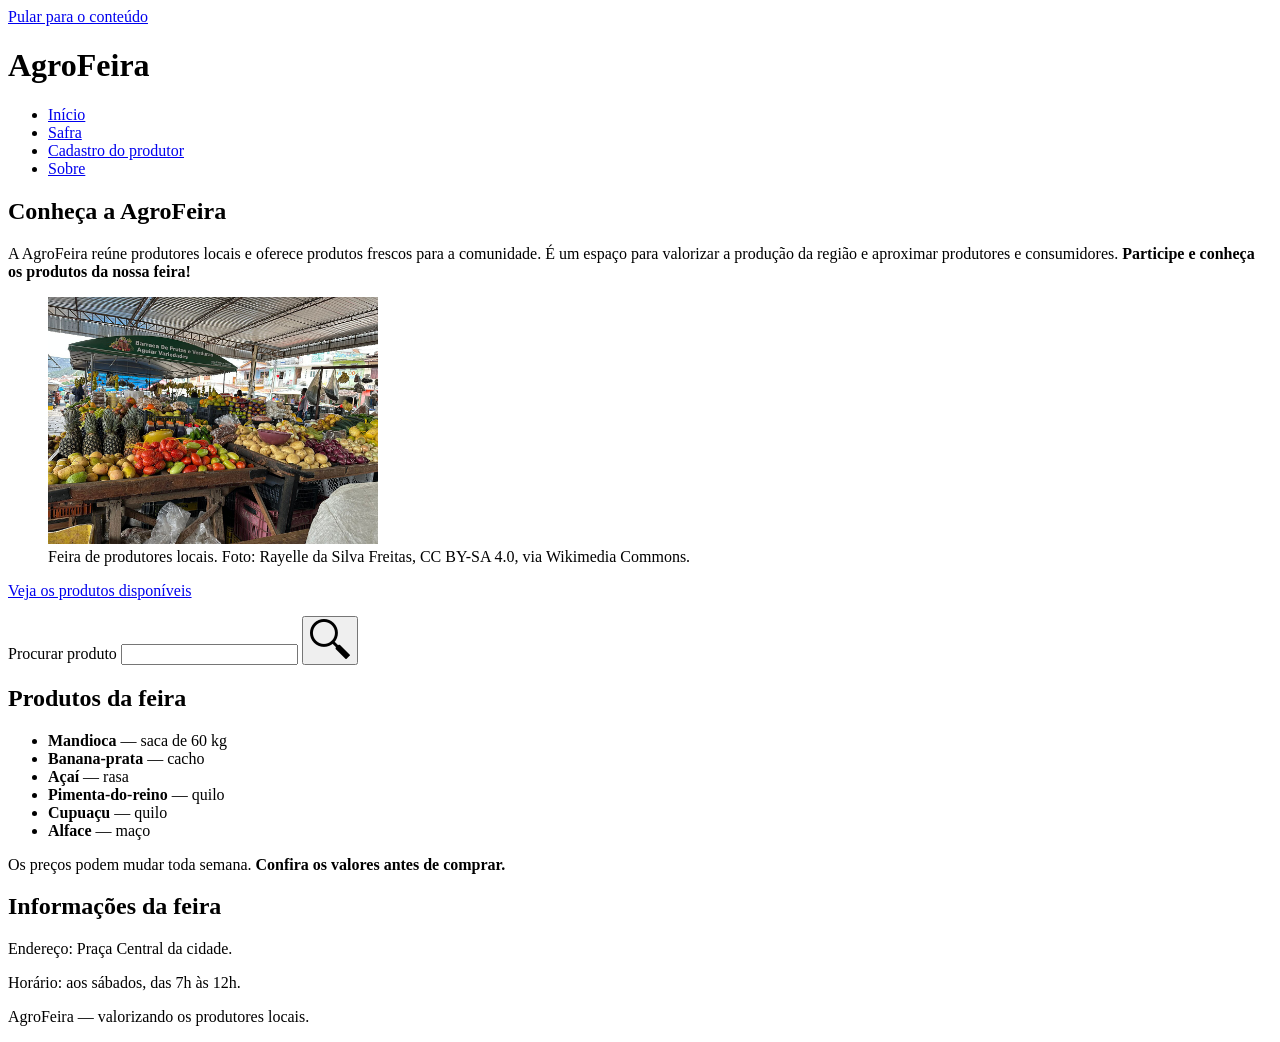
==== index.html @ f8fc9f6a "Correção do código" ====
<!DOCTYPE html>
<html lang="pt-BR">
<head>
    <meta charset="UTF-8">
    <meta name="viewport" content="width=device-width, initial-scale=1.0">
    <title>AgroFeira - Início</title>
</head>

<body>

    <a href="#conteudo" class="pular">Pular para o conteúdo</a>

    <header class="cabecalho-site">
        <h1>AgroFeira</h1>

        <nav aria-label="Principal">
            <ul class="menu">
                <li><a href="index.html" aria-current="page">Início</a></li>
                <li><a href="safra.html">Safra</a></li>
                <li><a href="cadastro-produtor.html">Cadastro do produtor</a></li>
                <li><a href="sobre.html">Sobre</a></li>
            </ul>
        </nav>
    </header>

    <main id="conteudo">

        <section>
            <h2 id="feira">Conheça a AgroFeira</h2>

            <p>
                A AgroFeira reúne produtores locais e oferece produtos
                frescos para a comunidade. É um espaço para valorizar
                a produção da região e aproximar produtores e consumidores.
                <strong>Participe e conheça os produtos da nossa feira!</strong>
            </p>

            <figure class="figura-destaque">
                <picture>
                    <source media="(min-width: 800px)" srcset="feira-1280.jpg">
                    <img src="feira-330.jpg"
                         width="330"
                         height="247"
                         alt="Feira com barracas e produtos agrícolas">
                </picture>

                <figcaption>
                    Feira de produtores locais.
                    Foto: Rayelle da Silva Freitas, CC BY-SA 4.0, via Wikimedia Commons.
                </figcaption>
            </figure>

            <p>
                <a href="#produtos">Veja os produtos disponíveis</a>
            </p>

            <form class="busca" action="">
                <label for="campo">Procurar produto</label>
                <input type="search" id="campo" name="campo">

                <button type="submit">
                    <img src="lupa.png" width="40" height="40"
                         alt="Procurar">
                </button>
            </form>
        </section>

        <section>
            <h2 id="produtos">Produtos da feira</h2>

            <ul class="lista-produtos">

                <li class="cartao-produto">
                    <strong>Mandioca</strong> — saca de 60 kg
                </li>

                <li class="cartao-produto">
                    <strong>Banana-prata</strong> — cacho
                </li>

                <li class="cartao-produto">
                    <strong>Açaí</strong> — rasa
                </li>

                <li class="cartao-produto">
                    <strong>Pimenta-do-reino</strong> — quilo
                </li>

                <li class="cartao-produto">
                    <strong>Cupuaçu</strong> — quilo
                </li>

                <li class="cartao-produto">
                    <strong>Alface</strong> — maço
                </li>

            </ul>

            <div class="aviso">
                <p>
                    Os preços podem mudar toda semana.
                    <strong>Confira os valores antes de comprar.</strong>
                </p>
            </div>
        </section>

    </main>

    <aside>
        <h2>Informações da feira</h2>
        <p>Endereço: Praça Central da cidade.</p>
        <p>Horário: aos sábados, das 7h às 12h.</p>
    </aside>

    <footer class="rodape-site">
        <p>AgroFeira — valorizando os produtores locais.</p>
    </footer>

</body>
</html>
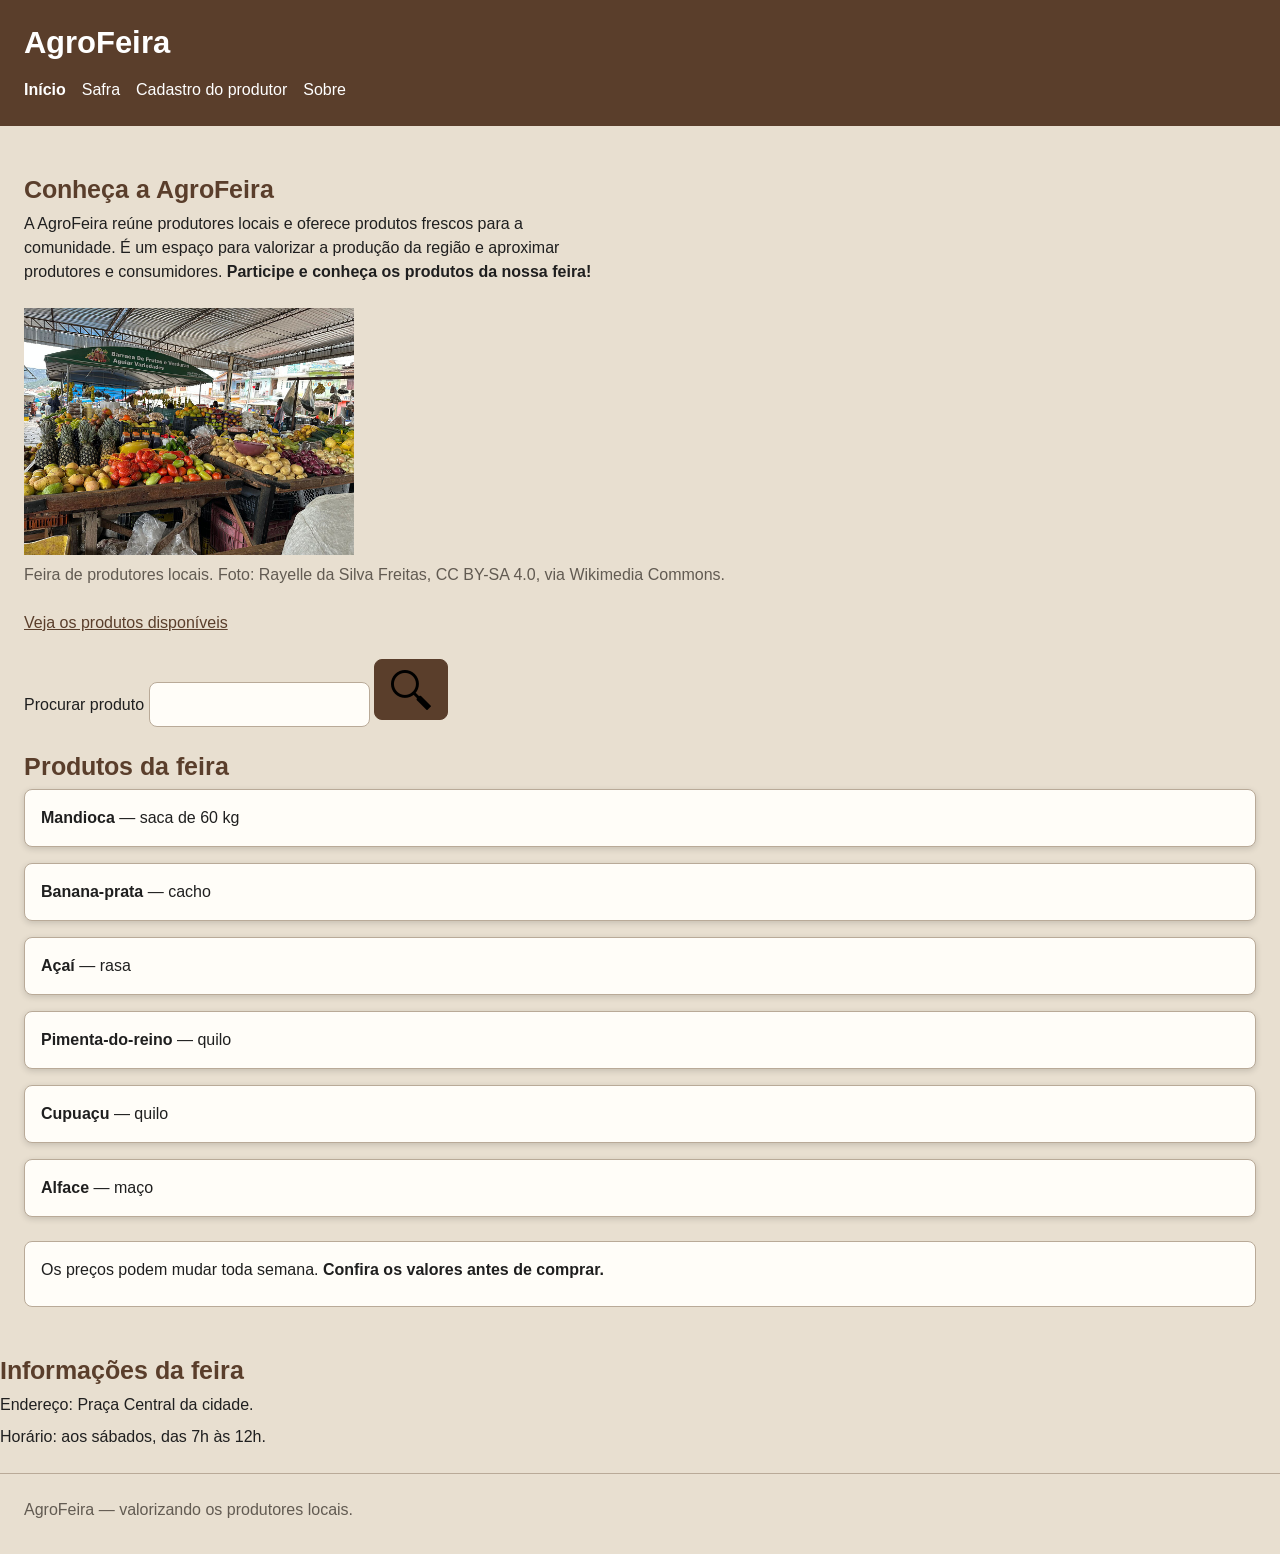
==== commit 52baf108: "css correção" ====
--- a/index.html
+++ b/index.html
@@ -4,6 +4,14 @@
     <meta charset="UTF-8">
     <meta name="viewport" content="width=device-width, initial-scale=1.0">
     <title>AgroFeira - Início</title>
+
+    <link rel="preconnect" href="https://fonts.googleapis.com">
+    <link rel="preconnect" href="https://fonts.gstatic.com" crossorigin>
+    <link href="https://fonts.googleapis.com/css2?family=Arimo:ital,wght@0,400..700;1,400..700&display=swap" rel="stylesheet">
+    
+    <link rel="stylesheet" href="reset.css">
+    <link rel="stylesheet" href="tokens.css">
+    <link rel="stylesheet" href="estilo.css">
 </head>
 
 <body>
@@ -117,5 +125,4 @@
     </footer>
 
 </body>
-</html>
-
+</html>
--- a/tokens.css
+++ b/tokens.css
@@ -0,0 +1,31 @@
+:root {
+   /* Cores */
+--cor-fundo: #E8DFD0;
+--cor-superficie: #FFFDF8;
+--cor-texto: #1F1F1F; /* 12.48:1 sobre --cor-fundo — AA */
+--cor-texto-suave: #625B52; /* 6.58:1 sobre --cor-superficie — AA */
+--cor-marca: #5A3E2B; /* 9.57:1 sobre --cor-superficie — AA */
+--cor-sobremarca: #FFFFFF; /* 9.73:1 sobre --cor-marca — AA */
+--cor-borda: #B9AA98;
+
+  /* Fonte */
+--fonte-texto: Arial, sans-serif;
+--fonte-titulo: "Arimo", sans-serif;
+
+   /* Tamanhos */
+   /* Multiplicador escolhido: 1.25 */
+--tamanho-texto: 1rem;
+--tamanho-h3: 1.25rem;
+--tamanho-h2: 1.563rem;
+--tamanho-h1: 1.954rem;
+
+  /* Espaçamentos */
+--espaco-1: 0.5rem;
+--espaco-2: 1rem;
+--espaco-3: 1.5rem;
+--espaco-4: 2rem;
+
+ /* Outros */
+--raio: 8px;
+--sombra: 0 2px 6px rgb(0 0 0 / 15%);
+}
--- a/estilo.css
+++ b/estilo.css
@@ -0,0 +1,269 @@
+/* Página */
+body {
+  background-color: var(--cor-fundo);
+  color: var(--cor-texto);
+  font-family: var(--fonte-texto);
+  font-size: var(--tamanho-texto);
+  line-height: 1.5;
+}
+
+/* Conteúdo principal */
+main {
+  padding: var(--espaco-3);
+}
+
+/* Títulos */
+h1,
+h2,
+h3 {
+  font-family: var(--fonte-titulo);
+  line-height: 1.2;
+}
+
+h1 {
+  font-size: var(--tamanho-h1);
+}
+
+h2 {
+  font-size: var(--tamanho-h2);
+  color: var(--cor-marca);
+  margin-top: var(--espaco-3);
+  margin-bottom: var(--espaco-1);
+}
+
+h3 {
+  font-size: var(--tamanho-h3);
+  color: var(--cor-marca);
+  margin-top: var(--espaco-2);
+  margin-bottom: var(--espaco-1);
+}
+
+/* Parágrafos */
+p {
+  max-width: 65ch;
+  margin-bottom: var(--espaco-1);
+}
+
+/* Cabeçalho */
+.cabecalho-site {
+  background-color: var(--cor-marca);
+  color: var(--cor-sobremarca);
+  padding: var(--espaco-3);
+}
+
+.cabecalho-site h1 {
+  color: var(--cor-sobremarca);
+  margin-bottom: var(--espaco-2);
+}
+
+/* Menu */
+.menu {
+  list-style: none;
+  display: flex;
+  flex-wrap: wrap;
+  gap: var(--espaco-2);
+  margin: 0;
+  padding: 0;
+}
+
+.menu a {
+  color: var(--cor-sobremarca);
+  text-decoration: none;
+}
+
+.menu a[aria-current="page"] {
+  font-weight: bold;
+}
+
+/* Links */
+a {
+  color: var(--cor-marca);
+}
+
+a:hover {
+  text-decoration: underline;
+}
+
+/* Imagens */
+img {
+  max-width: 100%;
+  height: auto;
+  display: block;
+}
+
+/* Figura de destaque */
+.figura-destaque {
+  margin: var(--espaco-3) 0;
+}
+
+.figura-destaque figcaption {
+  color: var(--cor-texto-suave);
+  margin-top: var(--espaco-1);
+}
+
+/* Lista de produtos */
+.lista-produtos {
+  list-style: none;
+  display: grid;
+  gap: var(--espaco-2);
+  margin: 0;
+  padding: 0;
+}
+
+/* Cards dos produtos */
+.cartao-produto {
+  background-color: var(--cor-superficie);
+  border: 1px solid var(--cor-borda);
+  border-radius: var(--raio);
+  box-shadow: var(--sombra);
+  padding: var(--espaco-2);
+}
+
+/* Aviso */
+.aviso {
+  background-color: var(--cor-superficie);
+  border: 1px solid var(--cor-borda);
+  border-radius: var(--raio);
+  padding: var(--espaco-2);
+  margin-top: var(--espaco-3);
+}
+
+/* Busca */
+.busca {
+  margin: var(--espaco-3) 0;
+}
+
+.busca input[type="search"] {
+  border: 1px solid var(--cor-borda);
+  border-radius: var(--raio);
+  background-color: var(--cor-superficie);
+  padding: 0.6em;
+}
+
+.busca button,
+.formulario-cadastro button[type="submit"] {
+  border: 1px solid var(--cor-marca);
+  border-radius: var(--raio);
+  background-color: var(--cor-marca);
+  color: var(--cor-sobremarca);
+  padding: 0.6em 1em;
+  cursor: pointer;
+}
+
+/* Campos do formulário */
+.formulario-cadastro input[type="text"],
+.formulario-cadastro input[type="email"],
+.formulario-cadastro input[type="tel"],
+.formulario-cadastro input[type="number"],
+.formulario-cadastro input[type="date"],
+.formulario-cadastro select,
+.formulario-cadastro textarea {
+  border: 1px solid var(--cor-borda);
+  border-radius: var(--raio);
+  background-color: var(--cor-superficie);
+  padding: 0.6em;
+}
+
+/* Fieldsets */
+.formulario-cadastro fieldset {
+  border: 1px solid var(--cor-borda);
+  border-radius: var(--raio);
+  padding: var(--espaco-2);
+  margin-bottom: var(--espaco-2);
+}
+
+.formulario-cadastro fieldset fieldset {
+  border: 0;
+  padding: 0;
+}
+
+/* Legendas */
+.formulario-cadastro legend {
+  color: var(--cor-marca);
+  font-weight: bold;
+}
+
+/* Tabela da Safra */
+.tabela-safra {
+  width: 100%;
+  border-collapse: collapse;
+  background-color: var(--cor-superficie);
+}
+
+.tabela-safra th,
+.tabela-safra td {
+  border: 1px solid var(--cor-borda);
+  padding: 0.6em;
+  text-align: left;
+}
+
+.tabela-safra th {
+  background-color: var(--cor-marca);
+  color: var(--cor-sobremarca);
+}
+
+/* Rodapé */
+.rodape-site {
+  border-top: 1px solid var(--cor-borda);
+  color: var(--cor-texto-suave);
+  padding: var(--espaco-3);
+  margin-top: var(--espaco-3);
+}
+
+/* Formulário */
+.formulario-cadastro {
+  max-width: 70ch;
+}
+
+.formulario-cadastro label {
+  display: block;
+  margin-bottom: var(--espaco-1);
+}
+
+.formulario-cadastro input[type="text"],
+.formulario-cadastro input[type="email"],
+.formulario-cadastro input[type="tel"],
+.formulario-cadastro input[type="number"],
+.formulario-cadastro input[type="date"],
+.formulario-cadastro select,
+.formulario-cadastro textarea {
+  width: 100%;
+  box-sizing: border-box;
+}
+
+/* Área Sobre */
+blockquote {
+  border-left: 4px solid var(--cor-marca);
+  color: var(--cor-texto-suave);
+  margin: var(--espaco-3) 0;
+  padding-left: var(--espaco-2);
+}
+
+details {
+  background-color: var(--cor-superficie);
+  border: 1px solid var(--cor-borda);
+  border-radius: var(--raio);
+  padding: var(--espaco-2);
+  margin-bottom: var(--espaco-2);
+}
+
+summary {
+  color: var(--cor-marca);
+  font-weight: bold;
+  cursor: pointer;
+}
+
+/* Área de acessibilidade */
+.pular {
+  position: absolute;
+  left: -9999px;
+}
+
+.pular:focus {
+  left: var(--espaco-2);
+  top: var(--espaco-2);
+  background-color: var(--cor-superficie);
+  color: var(--cor-marca);
+  padding: 0.5em;
+  z-index: 10;
+}
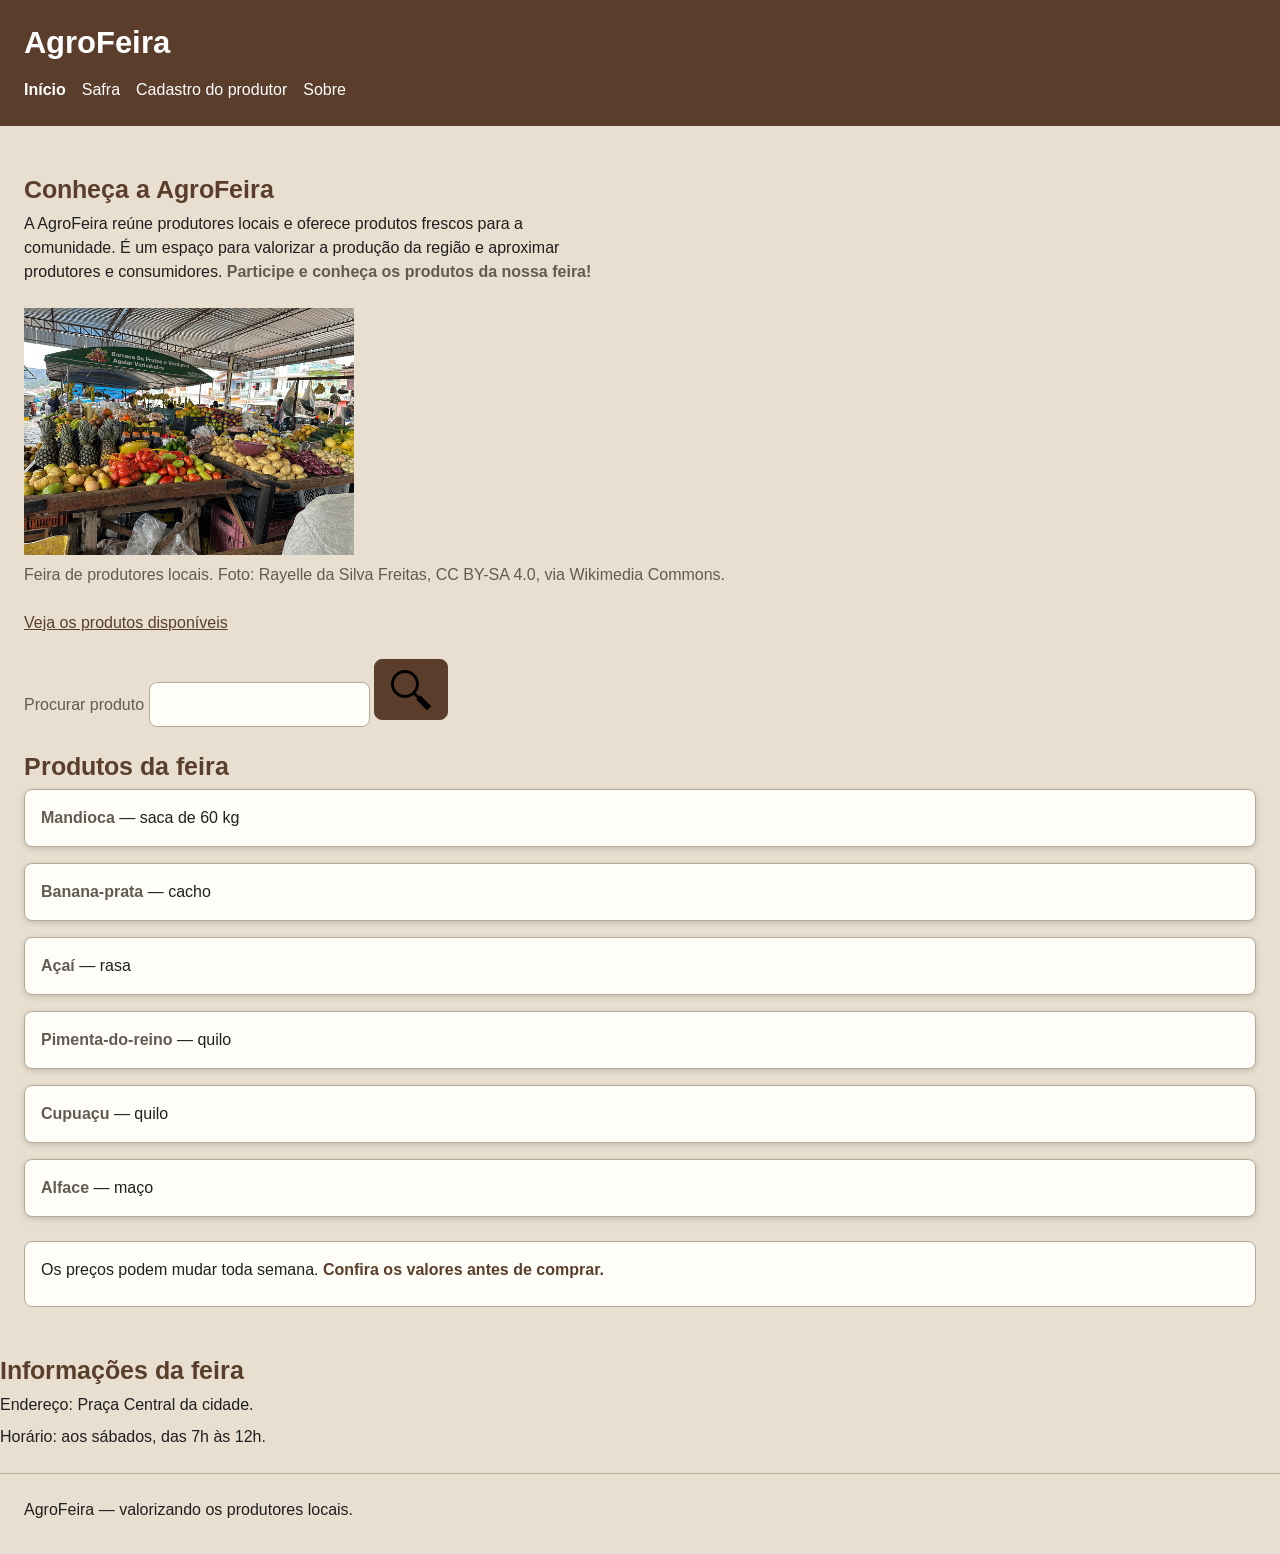
==== commit 1f578c75: "finaliza casos de cascata CSS" ====
--- a/index.html
+++ b/index.html
@@ -12,6 +12,7 @@
     <link rel="stylesheet" href="reset.css">
     <link rel="stylesheet" href="tokens.css">
     <link rel="stylesheet" href="estilo.css">
+    <link rel="stylesheet" href="casos.css">
 </head>
 
 <body>
@@ -62,7 +63,7 @@
                 <a href="#produtos">Veja os produtos disponíveis</a>
             </p>
 
-            <form class="busca" action="">
+            <form class="busca">
                 <label for="campo">Procurar produto</label>
                 <input type="search" id="campo" name="campo">
 
@@ -125,4 +126,7 @@
     </footer>
 
 </body>
-</html>+</html>
+
+
+
--- a/tokens.css
+++ b/tokens.css
@@ -1,7 +1,7 @@
 :root {
    /* Cores */
 --cor-fundo: #E8DFD0;
---cor-superficie: #FFFDF8;
+--cor-superficie: #FFFDF8; /* 16.21:1 com --cor-texto — AA */
 --cor-texto: #1F1F1F; /* 12.48:1 sobre --cor-fundo — AA */
 --cor-texto-suave: #625B52; /* 6.58:1 sobre --cor-superficie — AA */
 --cor-marca: #5A3E2B; /* 9.57:1 sobre --cor-superficie — AA */
--- a/casos.css
+++ b/casos.css
@@ -0,0 +1,32 @@
+/* Caso 1 */
+/* Previsão: .aviso strong vence porque tem especificidade maior (0,1,1) do que strong (0,0,1). O texto ficará com a cor de --cor-marca. */
+/* Conferido: resultado observado conforme a previsão. */
+.aviso strong {
+  color: var(--cor-marca);
+}
+
+strong {
+  color: var(--cor-texto-suave);
+}
+
+/* Caso 2 */
+/* Previsão: há empate de especificidade entre .busca label (0,1,1) e label[for] (0,1,1). Como label[for] aparece depois, ela vence pela ordem da declaração. O texto ficará com --cor-texto-suave. */
+/* Conferido: resultado observado conforme a previsão. */
+.busca label {
+  color: var(--cor-marca);
+}
+
+label[for] {
+  color: var(--cor-texto-suave);
+}
+
+/* Caso 3 */
+/* Previsão: .rodape-site vence porque tem especificidade maior (0,1,0) do que footer p (0,0,2). Portanto, o rodapé ficará com --cor-marca. */
+/* Conferido: resultado observado conforme a previsão. */
+.rodape-site {
+  color: var(--cor-marca);
+}
+
+footer p {
+  color: var(--cor-texto);
+}
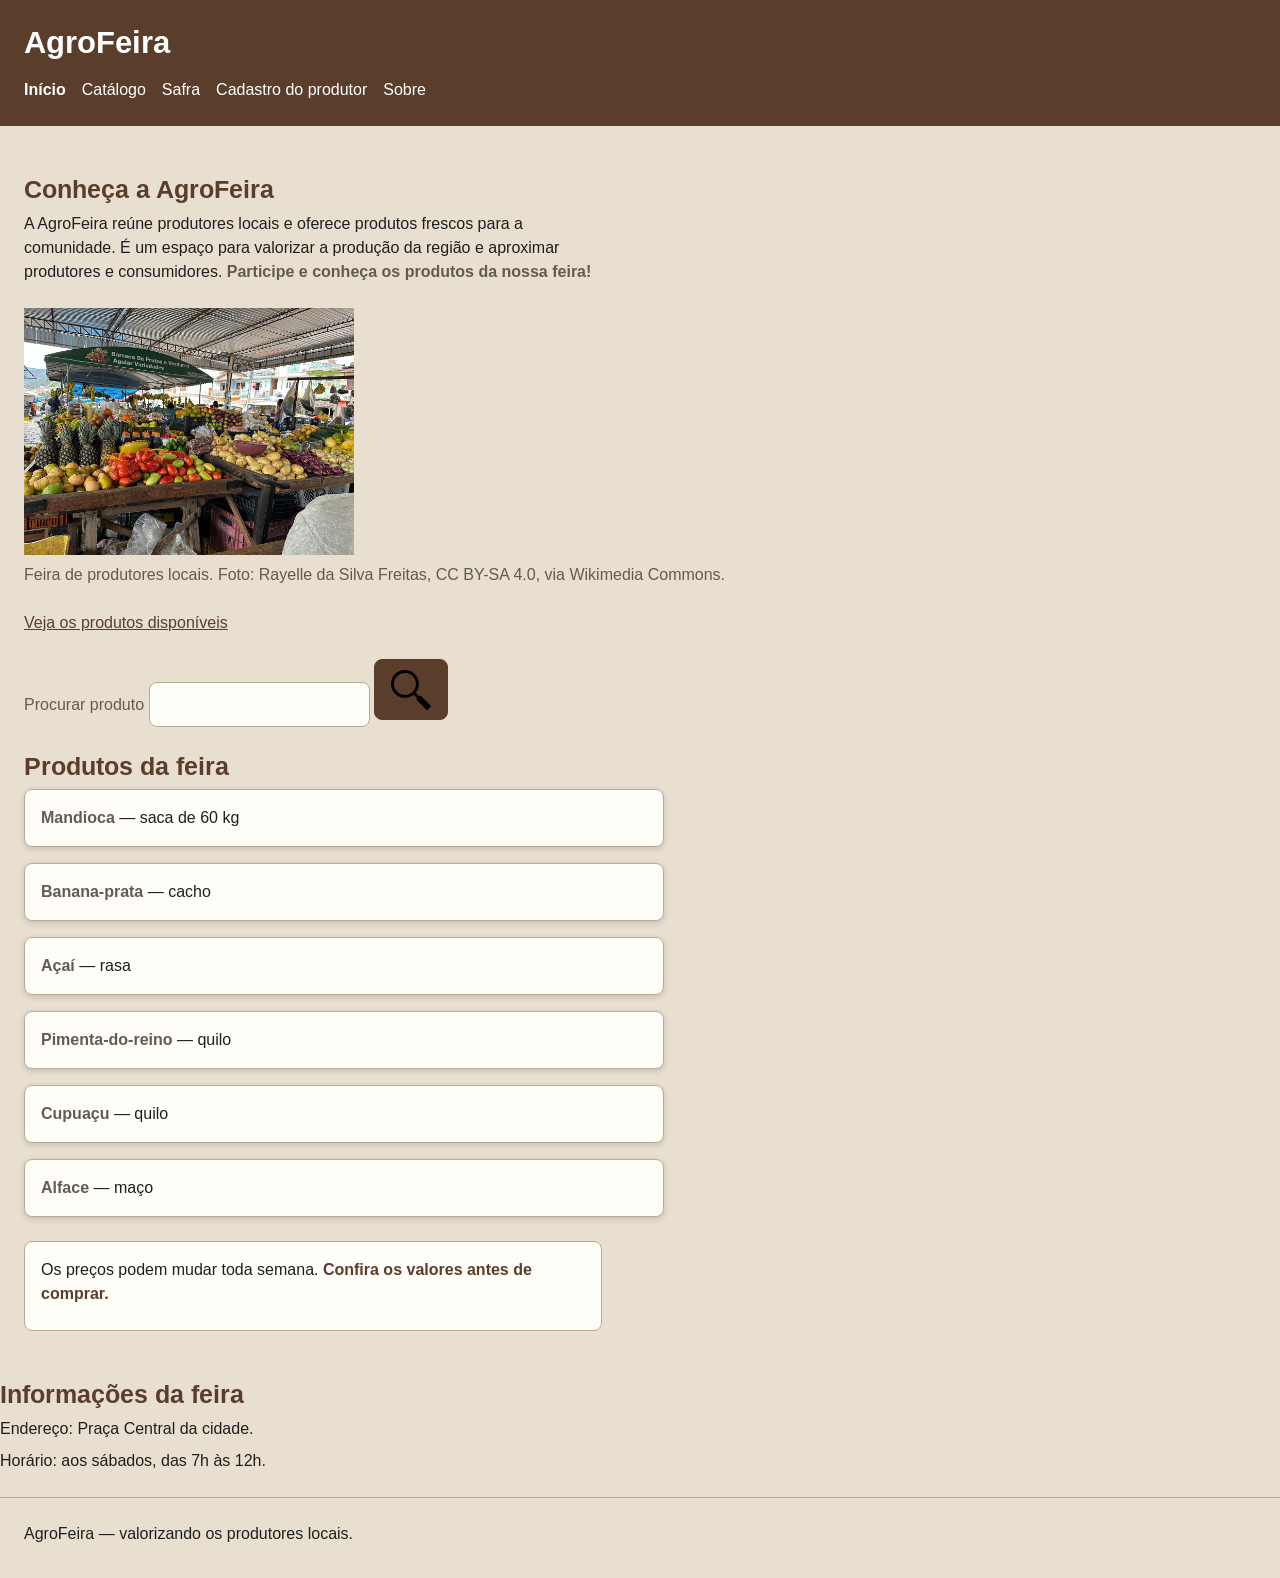
==== commit 6ff183ef: "Conclui Atividade 05 com Bootstrap" ====
--- a/index.html
+++ b/index.html
@@ -25,6 +25,7 @@
         <nav aria-label="Principal">
             <ul class="menu">
                 <li><a href="index.html" aria-current="page">Início</a></li>
+                <li><a href="catalogo.html">Catálogo</a></li>
                 <li><a href="safra.html">Safra</a></li>
                 <li><a href="cadastro-produtor.html">Cadastro do produtor</a></li>
                 <li><a href="sobre.html">Sobre</a></li>
@@ -46,8 +47,8 @@
 
             <figure class="figura-destaque">
                 <picture>
-                    <source media="(min-width: 800px)" srcset="feira-1280.jpg">
-                    <img src="feira-330.jpg"
+                    <source media="(min-width: 800px)" srcset="imagem/feira-1280.jpg">
+                    <img src="imagem/feira-330.jpg"
                          width="330"
                          height="247"
                          alt="Feira com barracas e produtos agrícolas">
@@ -68,7 +69,7 @@
                 <input type="search" id="campo" name="campo">
 
                 <button type="submit">
-                    <img src="lupa.png" width="40" height="40"
+                    <img src="imagem/lupa.png" width="40" height="40"
                          alt="Procurar">
                 </button>
             </form>
--- a/tokens.css
+++ b/tokens.css
@@ -1,31 +1,44 @@
-:root {
-   /* Cores */
---cor-fundo: #E8DFD0;
---cor-superficie: #FFFDF8; /* 16.21:1 com --cor-texto — AA */
---cor-texto: #1F1F1F; /* 12.48:1 sobre --cor-fundo — AA */
---cor-texto-suave: #625B52; /* 6.58:1 sobre --cor-superficie — AA */
---cor-marca: #5A3E2B; /* 9.57:1 sobre --cor-superficie — AA */
---cor-sobremarca: #FFFFFF; /* 9.73:1 sobre --cor-marca — AA */
---cor-borda: #B9AA98;
 
-  /* Fonte */
---fonte-texto: Arial, sans-serif;
---fonte-titulo: "Arimo", sans-serif;
+@layer base {
+  :root {
+    /* Cores */
+    --cor-fundo: #E8DFD0;
+    --cor-superficie: #FFFDF8; /* 16.21:1 com --cor-texto — AA */
+    --cor-texto: #1F1F1F; /* 12.48:1 sobre --cor-fundo — AA */
+    --cor-texto-suave: #625B52; /* 6.58:1 sobre --cor-superficie — AA */
+    --cor-marca: #5A3E2B; /* 9.57:1 sobre --cor-superficie — AA */
+    --cor-marca-forte: #402B1D;
+    --cor-marca-rgb: 90, 62, 43; /* Cópia de --cor-marca */
+    --cor-marca-forte-rgb: 64, 43, 29; /* Cópia de --cor-marca-forte */
+    --cor-sobremarca: #FFFFFF; /* 9.73:1 sobre --cor-marca — AA */
+    --cor-borda: #B9AA98;
 
-   /* Tamanhos */
-   /* Multiplicador escolhido: 1.25 */
---tamanho-texto: 1rem;
---tamanho-h3: 1.25rem;
---tamanho-h2: 1.563rem;
---tamanho-h1: 1.954rem;
+    /* Fonte */
+    --fonte-texto: Arial, sans-serif;
+    --fonte-titulo: "Arimo", sans-serif;
 
-  /* Espaçamentos */
---espaco-1: 0.5rem;
---espaco-2: 1rem;
---espaco-3: 1.5rem;
---espaco-4: 2rem;
+    /* Tamanhos */
+    /* Multiplicador escolhido: 1.25 */
+    --tamanho-texto: 1rem;
+    --tamanho-h3: 1.25rem;
+    --tamanho-h2: 1.563rem;
+    --tamanho-h1: 1.954rem;
 
- /* Outros */
---raio: 8px;
---sombra: 0 2px 6px rgb(0 0 0 / 15%);
-}+    /* Espaçamentos */
+    --espaco-1: 0.5rem;
+    --espaco-2: 1rem;
+    --espaco-3: 1.5rem;
+    --espaco-4: 2rem;
+
+    /* Outros */
+    --raio: 8px;
+    --sombra: 0 2px 6px rgb(0 0 0 / 15%);
+  }
+
+  @media (prefers-color-scheme: dark) {
+    :root {
+      --cor-marca-rgb: 90, 62, 43; /* Cópia de --cor-marca */
+      --cor-marca-forte-rgb: 64, 43, 29; /* Cópia de --cor-marca-forte */
+    }
+  }
+}
--- a/estilo.css
+++ b/estilo.css
@@ -117,6 +117,7 @@
   border-radius: var(--raio);
   box-shadow: var(--sombra);
   padding: var(--espaco-2);
+  max-width: 40rem;
 }
 
 /* Aviso */
@@ -126,6 +127,7 @@
   border-radius: var(--raio);
   padding: var(--espaco-2);
   margin-top: var(--espaco-3);
+  max-width: 65ch;
 }
 
 /* Busca */
